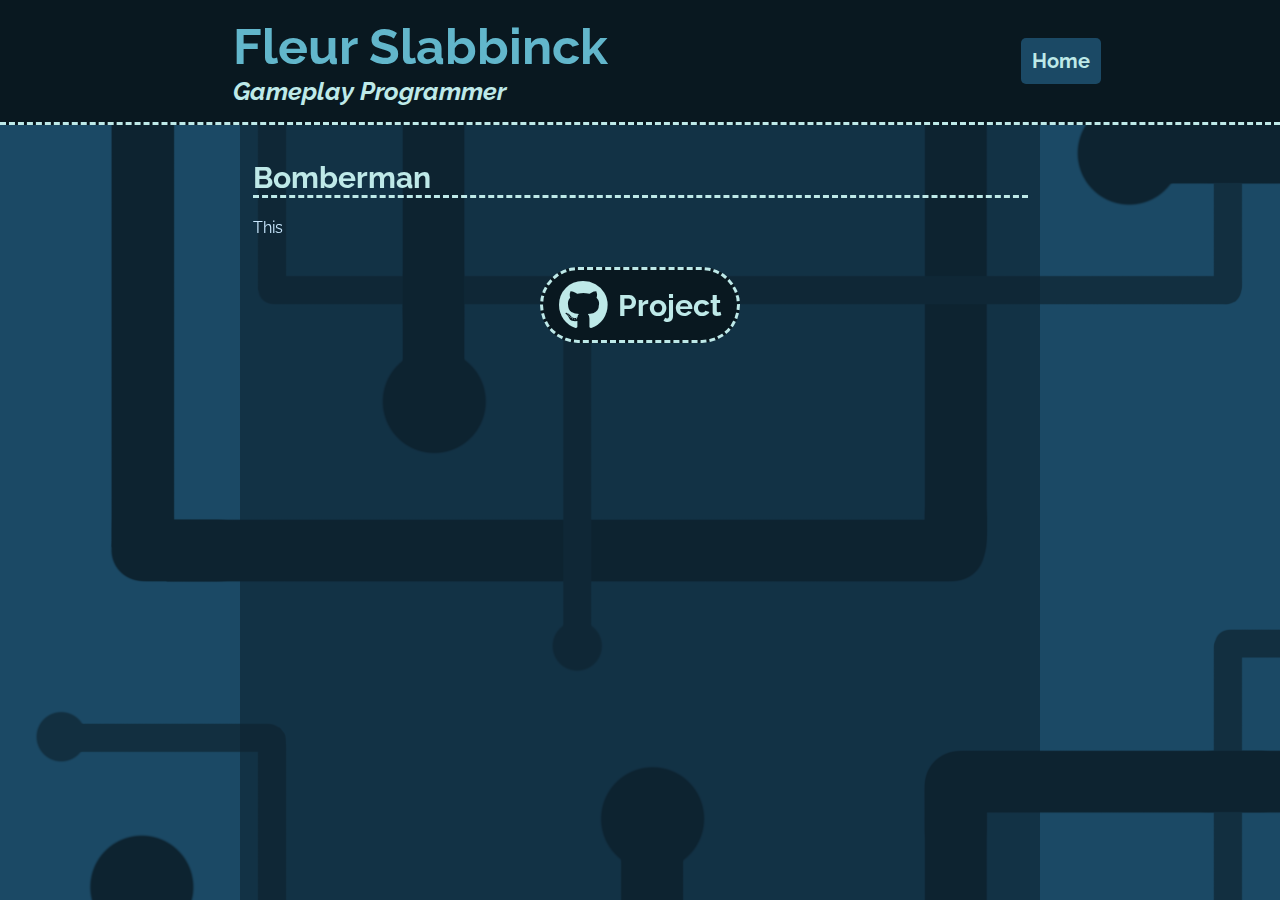
==== bomberman.html @ b6ae3d57 "initial commit" ====
﻿<!DOCTYPE html>

<html lang="en" xmlns="http://www.w3.org/1999/xhtml">
<head>
    <meta charset="UTF-8">
    <meta name="viewport" content="width=device-width, initial-scale=1.0">
    <title>Bomberman</title>
    <link rel="stylesheet" href="base.css">
    <link rel="stylesheet" href="navigation.css">
    <link rel="stylesheet" href="project.css">
    <link rel="preconnect" href="https://fonts.googleapis.com">
    <link rel="preconnect" href="https://fonts.gstatic.com" crossorigin>
    <link href="https://fonts.googleapis.com/css2?family=Raleway:ital,wght@0,100..900;1,100..900&display=swap" rel="stylesheet">
    <link rel="stylesheet" href="https://cdnjs.cloudflare.com/ajax/libs/font-awesome/6.0.0-beta3/css/all.min.css">
    <link rel="stylesheet" href="https://fonts.googleapis.com/icon?family=Material+Icons">
</head>
<body>
    <!--Fixed top-->
    <section class="top">
        <header>
            <h1>Fleur Slabbinck</h1>
            <h2>Gameplay Programmer</h2>
        </header>
        <nav>
            <ul>
                <li><a href="index.html">Home</a></li>
            </ul>
        </nav>
    </section>

    <div class="placeholder"></div>
    <div class="background-element"></div>

    <section class="bomberman">
        <h3>Bomberman</h3>
        <div class="project-description">
            <p class="paragraph">This</p>
        </div>
        <a href="https://github.com/fleurslabbinck/DAE_Programming4_Bomberman" target="_blank">
            <div class="plug">
                <i class="fa-brands fa-github"></i>
                <p>Project</p>
            </div>
        </a>
    </section>
</body>
</html>
---- base.css ----
﻿/*Basic*/
* {
    margin: 0;
    padding: 0;
    box-sizing: border-box;
}

body {
    font-family: "Raleway", sans-serif;
    background-color: #1b4965;
    color: #cae9ff;
    background-image: url("Images/background.png");
}

h1 {
    font-size: 50px;
    color: #62B6CB;
}

h2 {
    font-size: 25px;
    font-style: italic;
    color: #BEE9E8;
}

h3 {
    font-size: 30px;
    color: #BEE9E8;
    margin: 10px auto;
    margin-bottom: 20px;
    width: 775px;
    border-bottom: dashed #BEE9E8;
}

@media (max-width: 808px) {
    h3 {
        font-size: 30px;
        color: #BEE9E8;
        margin: 20px auto;
        margin-bottom: 20px;
        width: 95%;
        border-bottom: dashed #BEE9E8;
    }
}

h4 {
    font-size: 20px;
    color: #091820;
}

h5 {
    margin: 5px 0;
    font-size: 20px;
    color: #62B6CB;
}

h6 {
    margin-bottom: 5px;
    padding: 8px 15px;
    width: max-content;
    font-size: 20px;
    color: #122F40;
    background-color: #5FA8D3;
    border-radius: 100px;
}

h7 {
    margin-bottom: 10px;
    margin-left: 5px;
    padding: 5px 12px;
    width: max-content;
    font-size: 20px;
    color: #5FA8D3;
    background-color: #1B4965;
    border-radius: 100px;
    border: solid #5FA8D3;
}

section {
    scroll-margin-top: 150px;
}

@media (max-width: 950px) {
    section {
        scroll-margin-top: 185px;
    }
}

a {
    text-decoration: none;
}

a .plug {
    display: -webkit-flex;
    display: flex;
    flex-wrap: wrap;
    align-items: center;
    justify-content: space-around;
    margin: 30px auto;
    padding: 10px 10px;
    width: 200px;
    background-color: #091820;
    color: #BEE9E8;
    border: dashed #BEE9E8;
    border-radius: 100px;
    transition: background-color 0.3s ease, transform 0.3s ease;
}

a .plug i {
    font-size: 50px;
}

a .plug p {
    font-size: 30px;
    font-weight: 700;
}

a:hover .plug {
    background-color: #1B4965;
    transform: scale(1.05);
}

a:active .plug {
    background-color: #3F8098;
}
---- navigation.css ----
﻿/*fixed top*/
section.top {
    width: 100%;
    position: fixed;
    top: 0;
    display: -webkit-flex;
    display: flex;
    flex-wrap: wrap;
    padding-top: 5px;
    padding-bottom: 5px;
    background-color: #091820;
    border-bottom: dashed #BEE9E8;
    min-height: 125px;
    align-items: center;
    justify-content: space-around;
    z-index: 1000;
}

header {
    margin-left: 5%;
    margin-right: 5%;
}

nav ul {
    list-style-type: none;
    display: flex;
}

nav ul li {
    position: relative;
}

nav ul li a {
    display: inline-block;
    padding: 10px 10px;
    margin: 10px;
    font-size: 20px;
    font-weight: 700;
    background-color: #1B4965;
    color: #BEE9E8;
    text-decoration: none;
    border: 1px solid transparent;
    border-radius: 5px;
    transition: background-color 0.3s ease, transform 0.3s ease;
}

nav ul li a:hover {
    background-color: #5FA8D3;
    transform: scale(1.05);
}

nav ul li a:active {
    background-color: #122F40;
}
---- project.css ----
﻿/*project*/
.placeholder {
    height: 150px;
}

@media (max-width: 525px) {
    .placeholder {
        height: 200px;
    }
}

.background-element {
    position: fixed;
    top: 0;
    left: 50%;
    width: 800px;
    height: 100vh;
    background-color: #0D2330;
    opacity: 0.6;
    transform: translateX(-50%);
    z-index: -1;
}

.project-description {
    margin: 10px auto;
    width: 775px;
}

@media (max-width: 808px) {
    .project-description {
        margin: 10px auto;
        max-width: 95%;
    }
}

a.text {
    text-decoration: none;
    position: relative;
    color: #62B6CB;
}

a.text::after {
    content: '';
    position: absolute;
    left: 0;
    bottom: -1px;
    width: 100%;
    height: 1px;
    background-color: #62B6CB;
    transform: scaleX(0);
    transition: transform 0.3s ease, background-color 0.3s ease;
    transform-origin: left;
}

a.text:hover {
    transition: color 0.3s ease;
}

a.text:hover::after {
    transform: scaleX(1);
}

a.text:active {
    color: #3F8098;
}

a.text:active::after {
    background-color: #3F8098;
}

.paragraph {
    margin-bottom: 20px;
}

.yt-container {
    display: flex;
    justify-content: center;
    align-items: center;
}

iframe {
    width: 775px;
    height: 475px;
    border-radius: 20px;
}
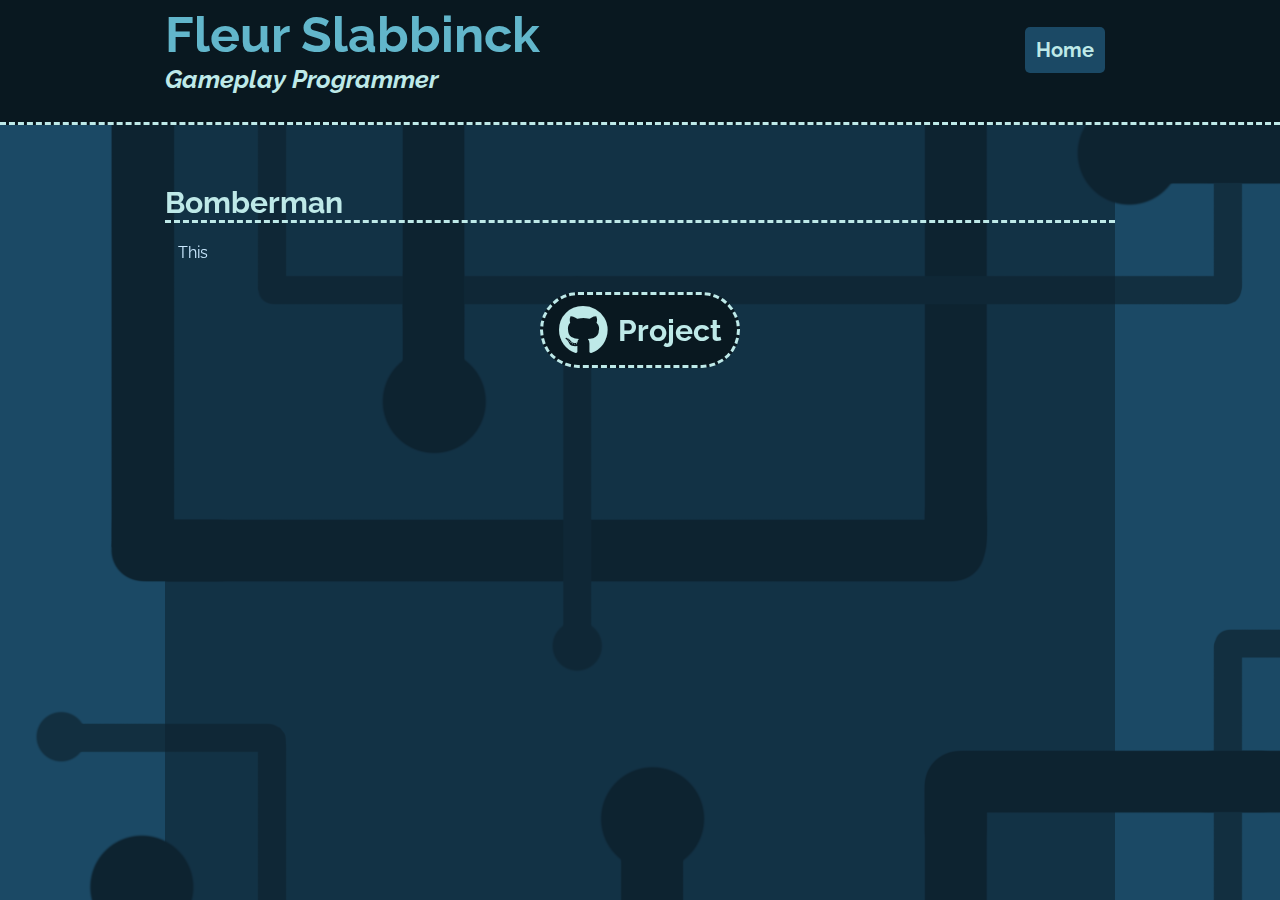
==== commit 9392e49f: "update: layout" ====
--- a/bomberman.html
+++ b/bomberman.html
@@ -17,15 +17,17 @@
 <body>
     <!--Fixed top-->
     <section class="top">
-        <header>
-            <h1>Fleur Slabbinck</h1>
-            <h2>Gameplay Programmer</h2>
-        </header>
-        <nav>
-            <ul>
-                <li><a href="index.html">Home</a></li>
-            </ul>
-        </nav>
+        <div class="nav">
+            <header>
+                <h1>Fleur Slabbinck</h1>
+                <h2>Gameplay Programmer</h2>
+            </header>
+            <nav>
+                <ul>
+                    <li><a href="index.html">Home</a></li>
+                </ul>
+            </nav>
+        </div>
     </section>
 
     <div class="placeholder"></div>
--- a/base.css
+++ b/base.css
@@ -17,10 +17,22 @@
     color: #62B6CB;
 }
 
+@media only screen and (max-width: 768px) {
+    h1 {
+        font-size: 40px;
+    }
+}
+
 h2 {
     font-size: 25px;
     font-style: italic;
     color: #BEE9E8;
+}
+
+@media only screen and (max-width: 768px) {
+    h2 {
+        font-size: 22px;
+    }
 }
 
 h3 {
@@ -28,16 +40,15 @@
     color: #BEE9E8;
     margin: 10px auto;
     margin-bottom: 20px;
-    width: 775px;
+    max-width: 950px;
     border-bottom: dashed #BEE9E8;
 }
 
-@media (max-width: 808px) {
+@media only screen and (max-width: 768px) {
     h3 {
         font-size: 30px;
         color: #BEE9E8;
         margin: 20px auto;
-        margin-bottom: 20px;
         width: 95%;
         border-bottom: dashed #BEE9E8;
     }
@@ -80,7 +91,7 @@
     scroll-margin-top: 150px;
 }
 
-@media (max-width: 950px) {
+@media only screen and (max-width: 768px) {
     section {
         scroll-margin-top: 185px;
     }
--- a/navigation.css
+++ b/navigation.css
@@ -3,22 +3,28 @@
     width: 100%;
     position: fixed;
     top: 0;
+    background-color: #091820;
+    border-bottom: dashed #BEE9E8;
+    min-height: 125px;
+    z-index: 1000;
+}
+
+div.nav {
+    margin: 0 auto;
+    max-width: 950px;
+    padding-top: 5px;
+    padding-bottom: 5px;
     display: -webkit-flex;
     display: flex;
     flex-wrap: wrap;
-    padding-top: 5px;
-    padding-bottom: 5px;
-    background-color: #091820;
-    border-bottom: dashed #BEE9E8;
-    min-height: 125px;
     align-items: center;
-    justify-content: space-around;
-    z-index: 1000;
+    justify-content: space-between;
 }
 
-header {
-    margin-left: 5%;
-    margin-right: 5%;
+@media only screen and (max-width: 768px) {
+    div.nav {
+        justify-content: center;
+    }
 }
 
 nav ul {
@@ -44,6 +50,15 @@
     transition: background-color 0.3s ease, transform 0.3s ease;
 }
 
+@media only screen and (max-width: 768px) {
+    nav ul li a {
+        padding: 5px 5px;
+        margin: 5px;
+        margin-top: 10px;
+        font-size: 20px;
+    }
+}
+
 nav ul li a:hover {
     background-color: #5FA8D3;
     transform: scale(1.05);
--- a/project.css
+++ b/project.css
@@ -1,19 +1,13 @@
 ﻿/*project*/
 .placeholder {
-    height: 150px;
-}
-
-@media (max-width: 525px) {
-    .placeholder {
-        height: 200px;
-    }
+    height: 175px;
 }
 
 .background-element {
     position: fixed;
     top: 0;
     left: 50%;
-    width: 800px;
+    width: 950px;
     height: 100vh;
     background-color: #0D2330;
     opacity: 0.6;
@@ -23,13 +17,12 @@
 
 .project-description {
     margin: 10px auto;
-    width: 775px;
+    max-width: 925px;
 }
 
-@media (max-width: 808px) {
+@media only screen and (max-width: 768px) {
     .project-description {
-        margin: 10px auto;
-        max-width: 95%;
+        width: 90%;
     }
 }
 
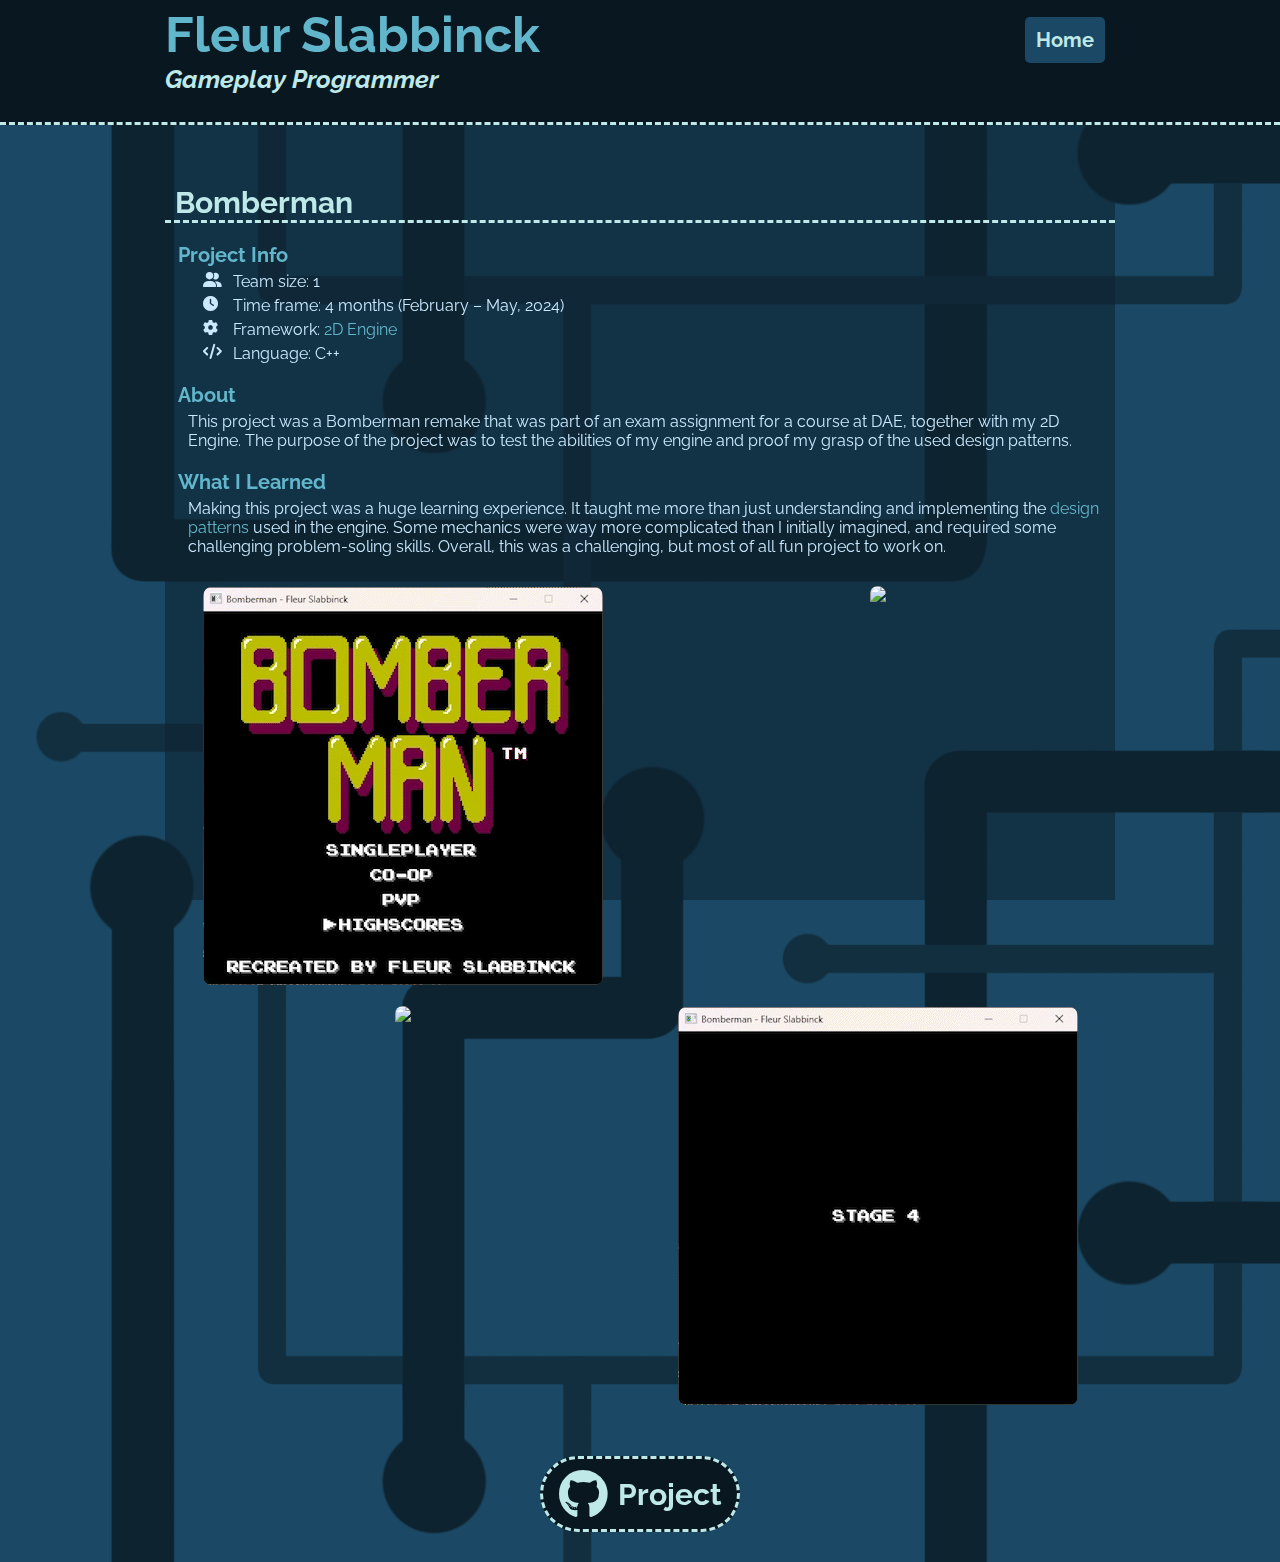
==== commit be75ef75: "add: projects + descriptions" ====
--- a/bomberman.html
+++ b/bomberman.html
@@ -8,9 +8,7 @@
     <link rel="stylesheet" href="base.css">
     <link rel="stylesheet" href="navigation.css">
     <link rel="stylesheet" href="project.css">
-    <link rel="preconnect" href="https://fonts.googleapis.com">
-    <link rel="preconnect" href="https://fonts.gstatic.com" crossorigin>
-    <link href="https://fonts.googleapis.com/css2?family=Raleway:ital,wght@0,100..900;1,100..900&display=swap" rel="stylesheet">
+    <link rel="stylesheet" href="https://fonts.googleapis.com/css2?family=Raleway:ital,wght@0,100..900;1,100..900&display=swap">
     <link rel="stylesheet" href="https://cdnjs.cloudflare.com/ajax/libs/font-awesome/6.0.0-beta3/css/all.min.css">
     <link rel="stylesheet" href="https://fonts.googleapis.com/icon?family=Material+Icons">
 </head>
@@ -36,8 +34,34 @@
     <section class="bomberman">
         <h3>Bomberman</h3>
         <div class="project-description">
-            <p class="paragraph">This</p>
+            <h5>Project Info</h5>
+            <ul class="project-info">
+                <li><i class="fa-solid fa-user-group"></i>Team size: 1</li>
+                <li><i class="fa-solid fa-clock"></i>Time frame: 4 months (February – May, 2024)</li>
+                <li><i class="fa-solid fa-gear"></i><p>Framework: <a class="text" href="engine.html">2D Engine</a></p></li>
+                <li><i class="fa-solid fa-code"></i>Language: C++</li>
+            </ul>
+            <h5>About</h5>
+            <p class="paragraph">
+                This project was a Bomberman remake that was part of an exam assignment for a course at DAE, together with my 2D Engine.
+                The purpose of the project was to test the abilities of my engine and proof my grasp of the used design patterns.
+            </p>
+            <h5>What I Learned</h5>
+            <p class="paragraph">
+                Making this project was a huge learning experience.
+                It taught me more than just understanding and implementing the <a class="text" href="engine.html#design-patterns">design patterns</a> used in the engine.
+                Some mechanics were way more complicated than I initially imagined, and required some challenging problem-soling skills.
+                Overall, this was a challenging, but most of all fun project to work on.
+            </p>
         </div>
+
+        <div class="project-images">
+            <img src="Images/Bomberman/Bomberman_menu.gif" />
+            <img src="Images/Bomberman/Bomberman_exit.gif" />
+            <img src="Images/Bomberman/Bomberman_kill.gif" />
+            <img src="Images/Bomberman/Bomberman_stage.gif" />
+        </div>
+
         <a href="https://github.com/fleurslabbinck/DAE_Programming4_Bomberman" target="_blank">
             <div class="plug">
                 <i class="fa-brands fa-github"></i>
--- a/base.css
+++ b/base.css
@@ -42,6 +42,7 @@
     margin-bottom: 20px;
     max-width: 950px;
     border-bottom: dashed #BEE9E8;
+    padding: 0 10px;
 }
 
 @media only screen and (max-width: 768px) {
@@ -65,17 +66,33 @@
     color: #62B6CB;
 }
 
-h6 {
+p1 {
+    padding: 8px 12px;
+    font-size: 15px;
+    font-weight: 600;
+    color: #cae9ff;
+    background-color: #1B4965;
+    border-radius: 100px;
+}
+
+p1 i {
+    padding: 0 5px 0 0;
+    font-size: 15px;
+    color: #cae9ff;
+}
+
+p2 {
     margin-bottom: 5px;
     padding: 8px 15px;
     width: max-content;
     font-size: 20px;
+    font-weight: 600;
     color: #122F40;
     background-color: #5FA8D3;
     border-radius: 100px;
 }
 
-h7 {
+p3 {
     margin-bottom: 10px;
     margin-left: 5px;
     padding: 5px 12px;
--- a/project.css
+++ b/project.css
@@ -24,6 +24,28 @@
     .project-description {
         width: 90%;
     }
+}
+
+ul {
+    margin-left: 25px;
+    margin-bottom: 20px;
+}
+
+ul.project-info li {
+    display: flex;
+    list-style-type: none;
+    margin-bottom: 5px;
+}
+
+ul.project-info li i {
+    padding: 0 5px 0 0;
+    font-size: 15px;
+    width: 30px;
+}
+
+.paragraph {
+    margin-bottom: 20px;
+    margin-left: 10px;
 }
 
 a.text {
@@ -61,18 +83,44 @@
     background-color: #3F8098;
 }
 
-.paragraph {
-    margin-bottom: 20px;
+.project-images {
+    display: grid;
+    grid-template-columns: repeat(2, minmax(250px, 1fr));
+    margin: 0 auto;
+    margin-bottom: 40px;
+    max-width: 950px;
+    justify-items:center;
+}
+
+@media only screen and (max-width: 768px) {
+    .project-images {
+        display: -webkit-inline-box;
+        display: grid;
+        grid-template-columns: repeat(1, minmax(250px, 1fr));
+        width: 95%;
+        margin: 0 auto;
+    }
+}
+
+.project-images img {
+    display: -webkit-inline-box;
+    padding: 10px 10px;
+    max-width: 100%;
+    border-radius: 20px;
 }
 
 .yt-container {
-    display: flex;
-    justify-content: center;
-    align-items: center;
+    position: relative;
+    margin: 0 auto;
+    max-width: 925px;
+    width: 90%;
+    aspect-ratio: 16 / 9;
+    height: auto;
 }
 
 iframe {
-    width: 775px;
-    height: 475px;
+    position: absolute;
+    width: 100%;
+    height: 100%;
     border-radius: 20px;
 }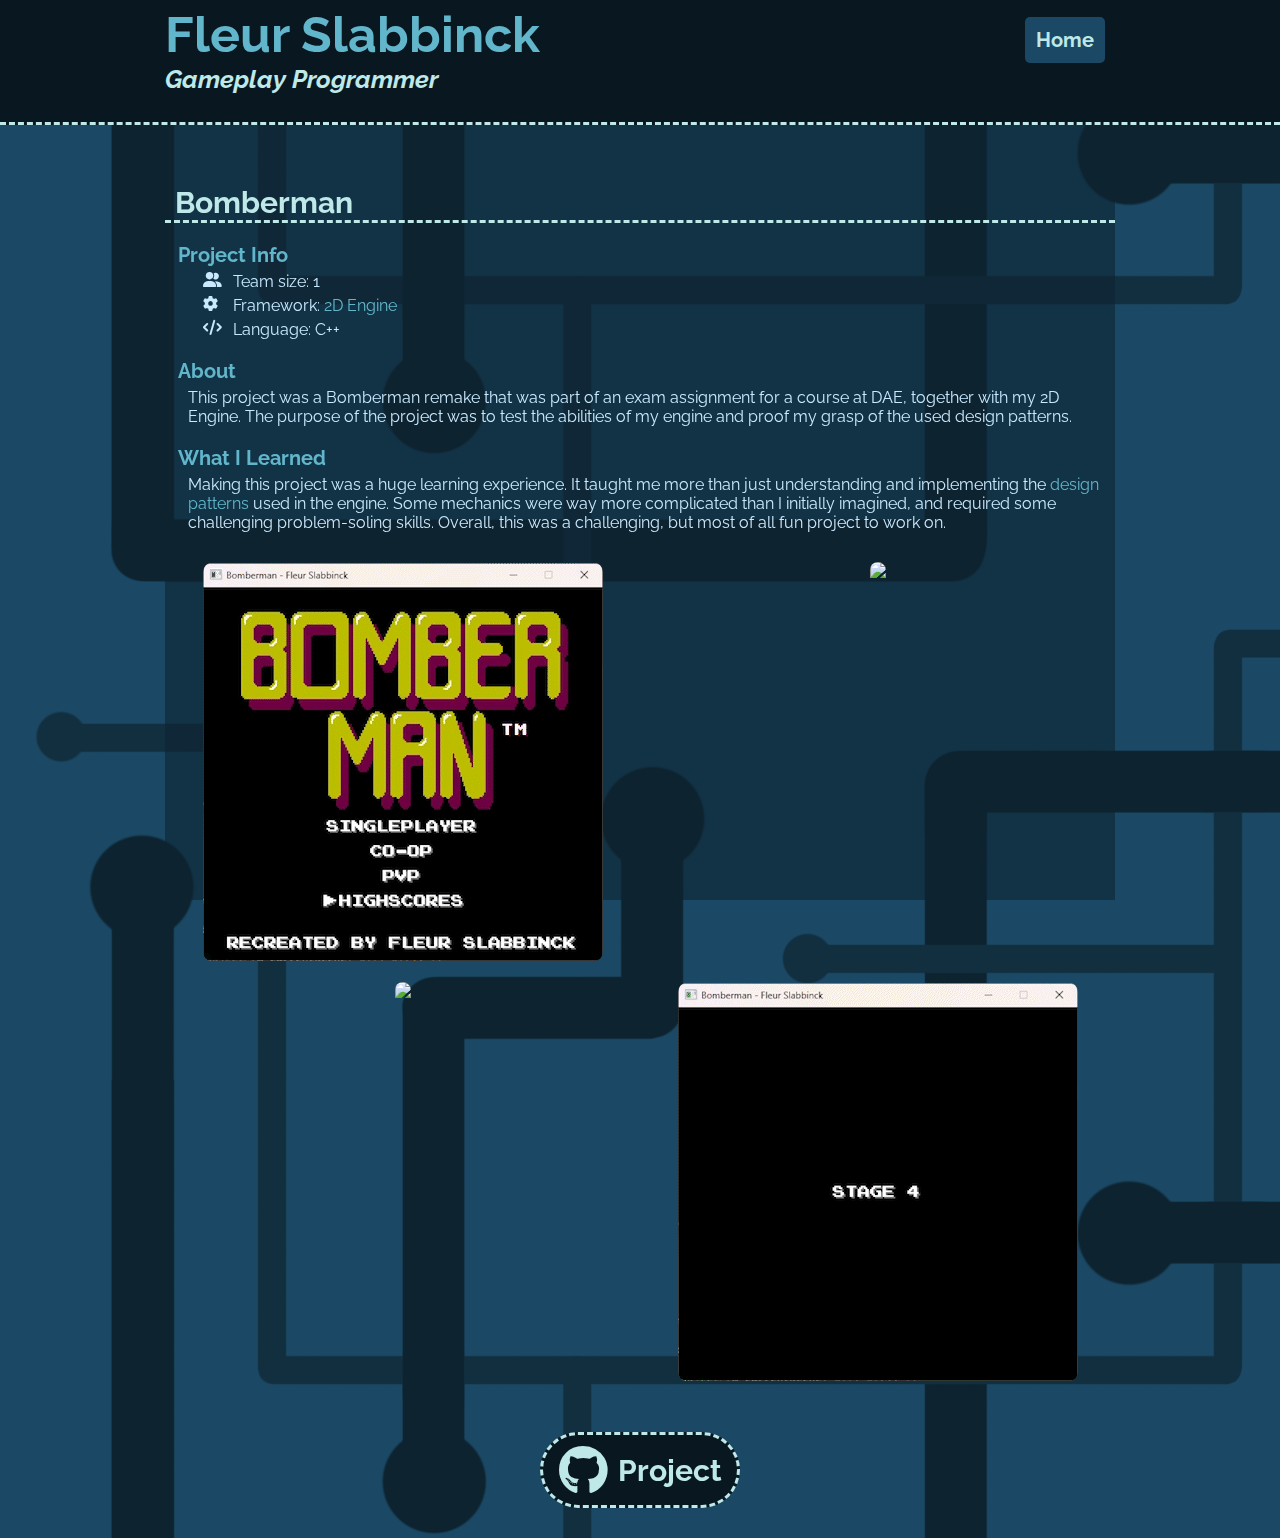
==== commit 4b560242: "delete: misleading time frames" ====
--- a/bomberman.html
+++ b/bomberman.html
@@ -37,7 +37,6 @@
             <h5>Project Info</h5>
             <ul class="project-info">
                 <li><i class="fa-solid fa-user-group"></i>Team size: 1</li>
-                <li><i class="fa-solid fa-clock"></i>Time frame: 4 months (February – May, 2024)</li>
                 <li><i class="fa-solid fa-gear"></i><p>Framework: <a class="text" href="engine.html">2D Engine</a></p></li>
                 <li><i class="fa-solid fa-code"></i>Language: C++</li>
             </ul>
